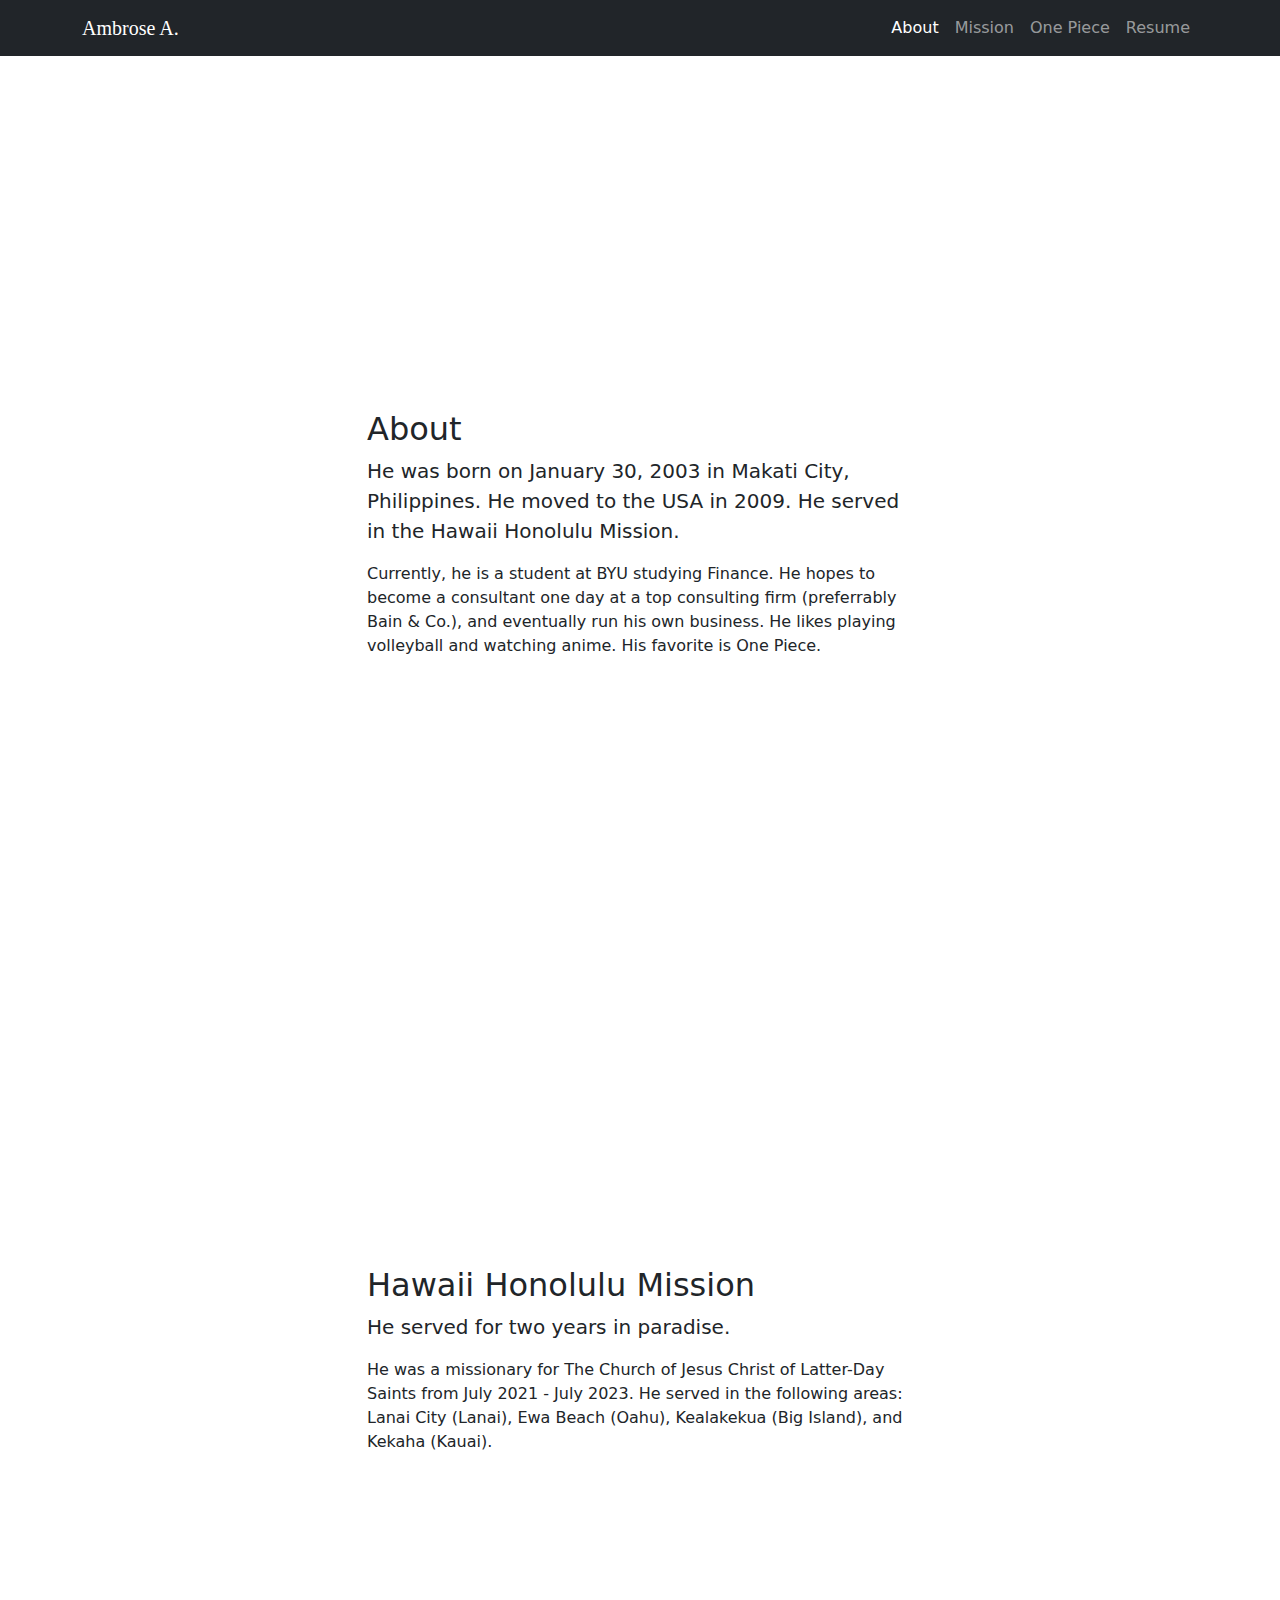
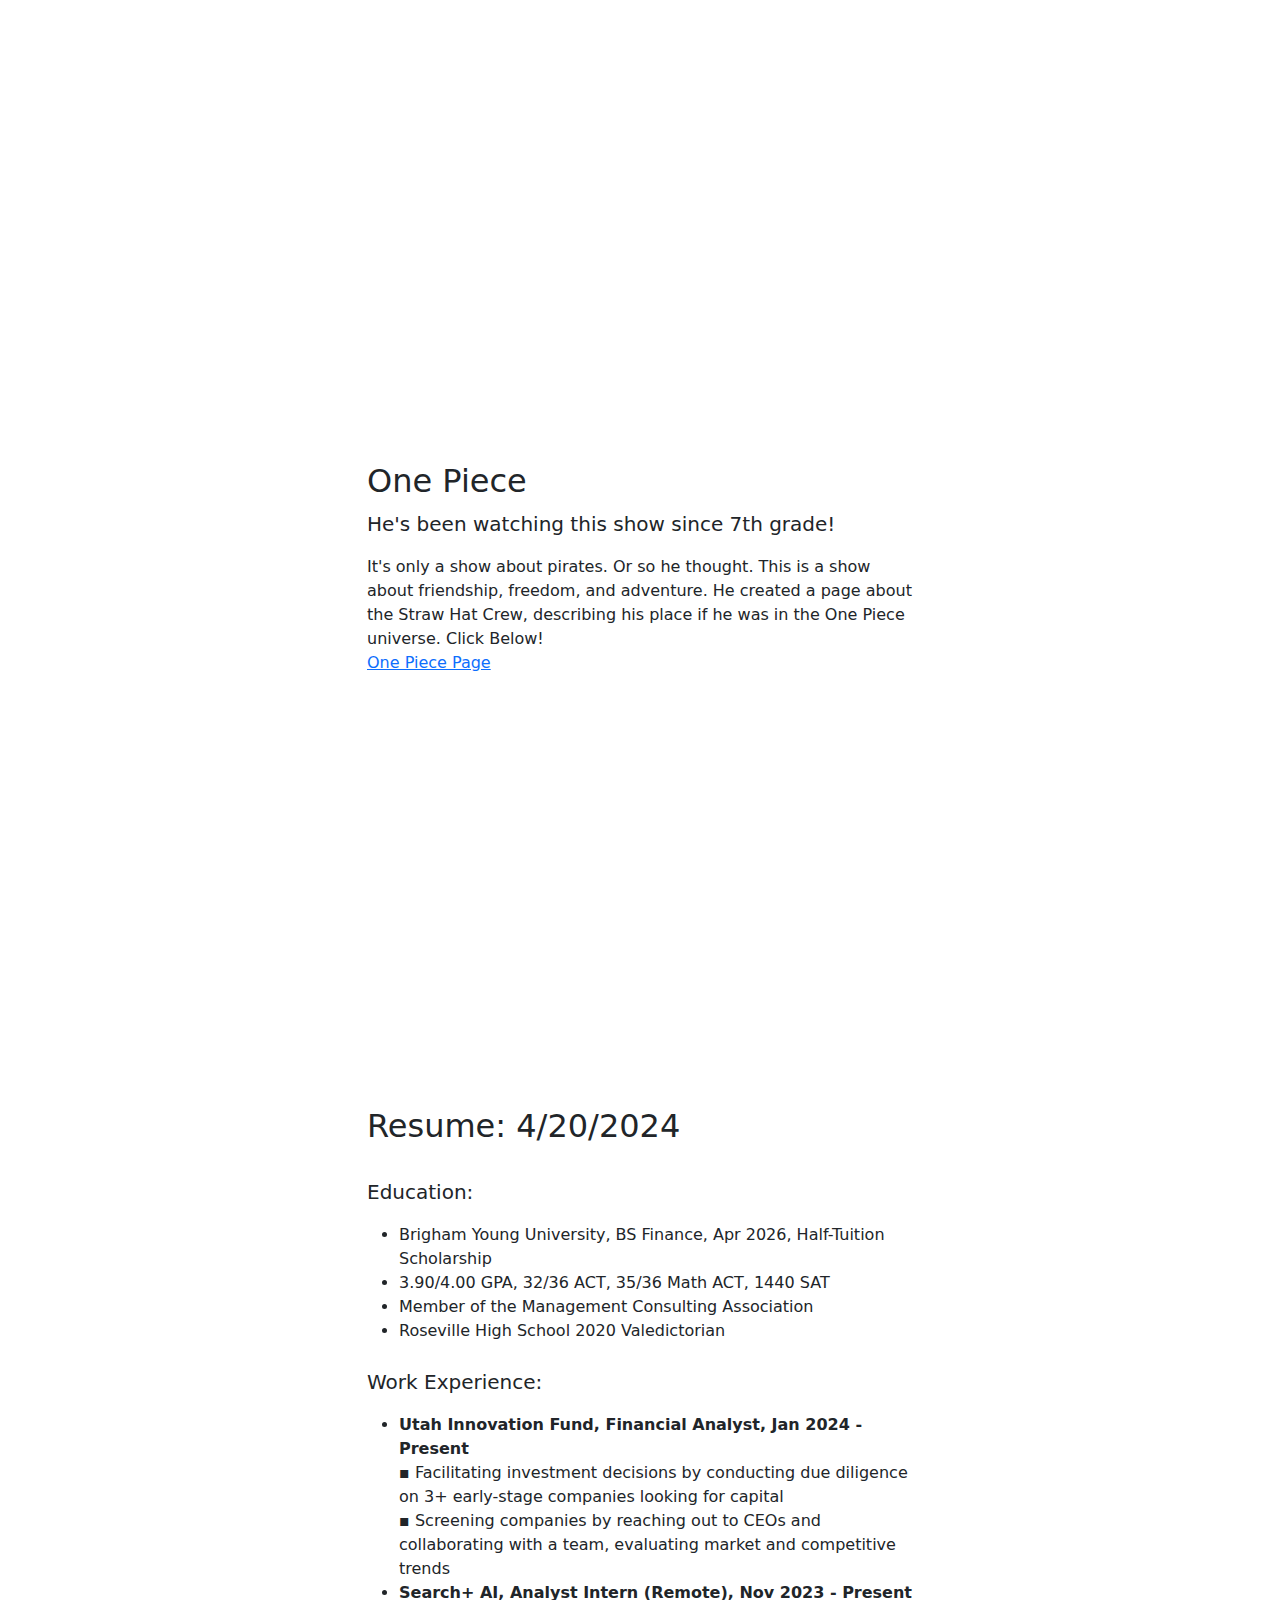
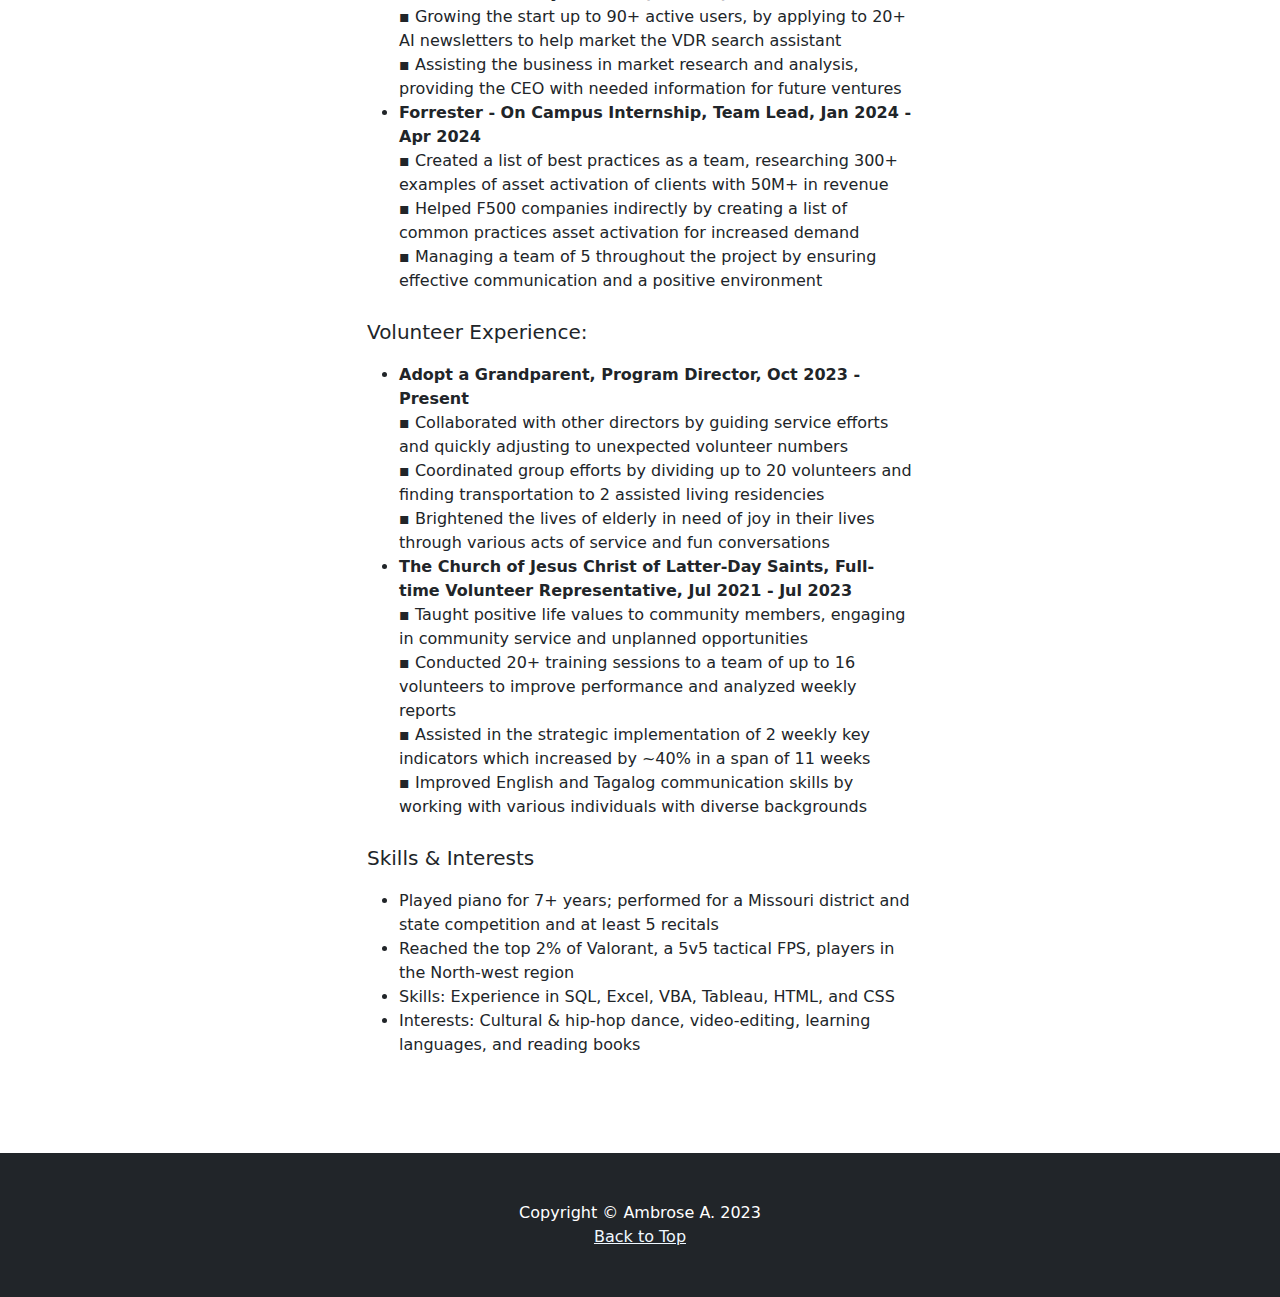
==== startbootstrap-full-width-pics-gh-pages/index.html @ 5144ba20 "Add files via upload" ====
<!DOCTYPE html>
<html lang="en">
    <head>
        <meta charset="utf-8" />
        <meta name="viewport" content="width=device-width, initial-scale=1, shrink-to-fit=no" />
        <meta name="description" content="" />
        <meta name="author" content="" />
        <title>Ambrose A.</title>
        <!-- Favicon-->
        <link rel="icon" type="image/x-icon" href="assets/favicon.ico" />
        <!-- Core theme CSS (includes Bootstrap)-->
        <link href="css/styles.css" rel="stylesheet" />
        <link href="css/newstyles.css" rel="stylesheet" />
    </head>
    <body>
        <!-- Responsive navbar-->
        <nav class="navbar navbar-expand-lg navbar-dark bg-dark">
            <div class="container">
                <a class="navbar-brand newstyles1" href="#!">Ambrose A.</a>
                <button class="navbar-toggler" type="button" data-bs-toggle="collapse" data-bs-target="#navbarSupportedContent" aria-controls="navbarSupportedContent" aria-expanded="false" aria-label="Toggle navigation"><span class="navbar-toggler-icon"></span></button>
                <div class="collapse navbar-collapse" id="navbarSupportedContent">
                    <ul class="navbar-nav ms-auto mb-2 mb-lg-0">
                        <li class="nav-item"><a class="nav-link active" aria-current="page" href="#About">About</a></li>
                        <li class="nav-item"><a class="nav-link" href="#Mission">Mission</a></li>
                        <li class="nav-item"><a class="nav-link" href="#OnePiece">One Piece</a></li>
                        <li class="nav-item"><a class="nav-link" href="#Resume">Resume</a></li>
                    </ul>
                </div>
            </div>
        </nav>
        <!-- Header - set the background image for the header in the line below-->
        <header id="About" class="py-5 bg-image-full" style="background-image: url('https://i.natgeofe.com/k/f576c284-661a-4046-ba51-fa95699e1a8b/hawaii-beach.png')">
            <div class="text-center my-5">
                
                <h1 class="text-white fs-3 fw-bolder">The Life of Ambrose</h1>
                <p class="text-white-50 mb-0">Born in the Philippines, Grown in the Mainland, Served in Hawaii</p>
            </div>
        </header>
        <!-- Content section-->
        <section class="py-5">
            <div class="container my-5">
                <div class="row justify-content-center">
                    <div class="col-lg-6">
                        <h2>About</h2>
                        <p class="lead">He was born on January 30, 2003 in Makati City, Philippines. He moved to the USA in 2009. He served in the Hawaii Honolulu Mission.</p>
                        <p class="mb-0">Currently, he is a student at BYU studying Finance. He hopes to become a consultant one day at a top consulting firm (preferrably Bain & Co.), and eventually run his own business. He likes playing volleyball and watching anime. His favorite is One Piece.</p>
                    </div>
                </div>
            </div>
        </section>
        <!-- Image element - set the background image for the header in the line below-->
        <div id="Mission" class="py-5 bg-image-full" style="background-image: url(https://scontent-lax3-2.xx.fbcdn.net/v/t39.30808-6/307194676_200809342293721_3860683297878452539_n.jpg?_nc_cat=111&ccb=1-7&_nc_sid=5f2048&_nc_ohc=n2ADwxN3MuUAb5hdcvC&_nc_ht=scontent-lax3-2.xx&oh=00_AfCJ7eUJw6UNfYhpiMom05aBxW94DMlIIaRYNb9oNhy4KQ&oe=662954AA)">
            <!-- Put anything you want here! The spacer below with inline CSS is just for demo purposes!-->
            <div style="height: 20rem"></div>
        </div>
        <!-- Content section-->
        <section class="py-5">
            <div class="container my-5">
                <div class="row justify-content-center">
                    <div class="col-lg-6">
                        <h2>Hawaii Honolulu Mission</h2>
                        <p class="lead">He served for two years in paradise.</p>
                        <p class="mb-0">He was a missionary for The Church of Jesus Christ of Latter-Day Saints from July 2021 - July 2023. He served in the following areas: Lanai City (Lanai), Ewa Beach (Oahu), Kealakekua (Big Island), and Kekaha (Kauai).</p>
                    </div>
                </div>
            </div>
        </section>
         <!-- Image element - set the background image for the header in the line below-->
         <div id="OnePiece" class="py-5 bg-image-full" style="background-image: url('https://wallpapers-clan.com/wp-content/uploads/2024/02/monkey-d-luffy-clouds-one-piece-desktop-wallpaper-preview.jpg')">
            <!-- Put anything you want here! The spacer below with inline CSS is just for demo purposes!-->
            <div style="height: 20rem"></div>
        </div>
        <!-- Content section-->
        <section class="py-5">
            <div class="container my-5">
                <div class="row justify-content-center">
                    <div class="col-lg-6">
                        <h2>One Piece</h2>
                        <p class="lead">He's been watching this show since 7th grade!</p>
                        <p class="mb-0">It's only a show about pirates. Or so he thought. This is a show about friendship, freedom, and adventure. He created a page about the Straw Hat Crew, describing his place if he was in the One Piece universe. Click Below!</p>
                        <a href="../scratch.html">One Piece Page</a>

                    </div>
                </div>
            </div>
        </section>
    </section>
   <header id="Resume" class="py-5 bg-image-full" style="background-image: url('https://lh3.googleusercontent.com/6ufSFbGJmWPTEoJYXLbuhYedw0IeLuciX6ezPuWPlfAgRj5-vy7qOQ3Yu28u6hIwDu3EQ4Q4SJKX1YPTjt1BjFzhlAKPI0BN79bClxHPtP9zDoQ=s1500')">
    <div class="text-center my-5">
        
        <h1 class="text-white fs-3 fw-bolder">     </h1>
        <br>
        <p class="text-white-50 mb-0"></p>
        <br>
    </div>
</header>
<!-- Content section-->
<section class="py-5">
    <div class="container my-5">
        <div class="row justify-content-center">
            <div class="col-lg-6">
                <h2>Resume: 4/20/2024</h2>
                <br>
                <p class="lead">Education:</p>
                <ul class="mb-0">
                    <li>Brigham Young University, BS Finance, Apr 2026, Half-Tuition Scholarship</li>
                    <li>3.90/4.00 GPA, 32/36 ACT, 35/36 Math ACT, 1440 SAT</li>
                    <li>Member of the Management Consulting Association</li>
                    <li>Roseville High School 2020 Valedictorian</li>
                </ul>
                <br>
                <p class="lead">Work Experience:</p>
                <ul class="mb-0">
                    <li><b>Utah Innovation Fund, Financial Analyst, Jan 2024 - Present</b>
                        <br>▪	Facilitating investment decisions by conducting due diligence on 3+ early-stage companies looking for capital
                        <br>▪	Screening companies by reaching out to CEOs and collaborating with a team, evaluating market and competitive trends
                    </li>
                    <li><b>Search+ AI, Analyst Intern (Remote), Nov 2023 - Present</b>
                        <br>▪	Growing the start up to 90+ active users, by applying to 20+ AI newsletters to help market the VDR search assistant
                        <br>▪	Assisting the business in market research and analysis, providing the CEO with needed information for future ventures
                    </li>
                    <li><b>Forrester - On Campus Internship, Team Lead, Jan 2024 - Apr 2024</b>
                        <br>▪	Created a list of best practices as a team, researching 300+ examples of asset activation of clients with 50M+ in revenue
                        <br>▪	Helped F500 companies indirectly by creating a list of common practices  asset activation for increased demand
                        <br>▪	Managing a team of 5 throughout the project by ensuring effective communication and a positive environment
                    </li>
                </ul>
                <br>
                <p class="lead">Volunteer Experience:</p>
                <ul class="mb-0">
                    <li><b>Adopt a Grandparent, Program Director, Oct 2023 - Present</b>
                        <br>▪	Collaborated with other directors by guiding service efforts and quickly adjusting to unexpected volunteer numbers 
                        <br>▪	Coordinated group efforts by dividing up to 20 volunteers and finding transportation to 2 assisted living residencies
                        <br>▪	Brightened the lives of elderly in need of joy in their lives through various acts of service and fun conversations
                    </li>
                    <li><b>The Church of Jesus Christ of Latter-Day Saints, Full-time Volunteer Representative, Jul 2021 - Jul 2023</b>
                        <br>▪	Taught positive life values to community members, engaging in community service and unplanned opportunities
                        <br>▪	Conducted 20+ training sessions to a team of up to 16 volunteers to improve performance and analyzed weekly reports
                        <br>▪	Assisted in the strategic implementation of 2 weekly key indicators which increased by ~40% in a span of 11 weeks
                        <br>▪	Improved English and Tagalog communication skills by working with various individuals with diverse backgrounds
                    </li>
                </ul>
                <br>
                <p class="lead">Skills & Interests</p>
                <ul class="mb-0">
                    <li>Played piano for 7+ years; performed for a Missouri district and state competition and at least 5 recitals</li>
                    <li>Reached the top 2% of Valorant, a 5v5 tactical FPS, players in the North-west region</li>
                    <li>Skills: Experience in SQL, Excel, VBA, Tableau, HTML, and CSS</li>
                    <li>Interests: Cultural & hip-hop dance, video-editing, learning languages, and reading books</li>
                </ul>
            </div>
        </div>
    </div>
</section>
        <!-- Footer-->
        <footer class="py-5 bg-dark">
            <div class="container"><p class="m-0 text-center text-white">Copyright &copy; Ambrose A. 2023</p></div>
            <center><a class="anchor" href="#">Back to Top</a></center>
        </footer>
        <!-- Bootstrap core JS-->
        <script src="https://cdn.jsdelivr.net/npm/bootstrap@5.2.3/dist/js/bootstrap.bundle.min.js"></script>
        <!-- Core theme JS-->
        <script src="js/scripts.js"></script>
    </body>
</html>
---- startbootstrap-full-width-pics-gh-pages/css/newstyles.css ----
.newstyles1{
    font-family:'Times New Roman', Times, serif;
}
.anchor{
    color:aliceblue
    !important
}
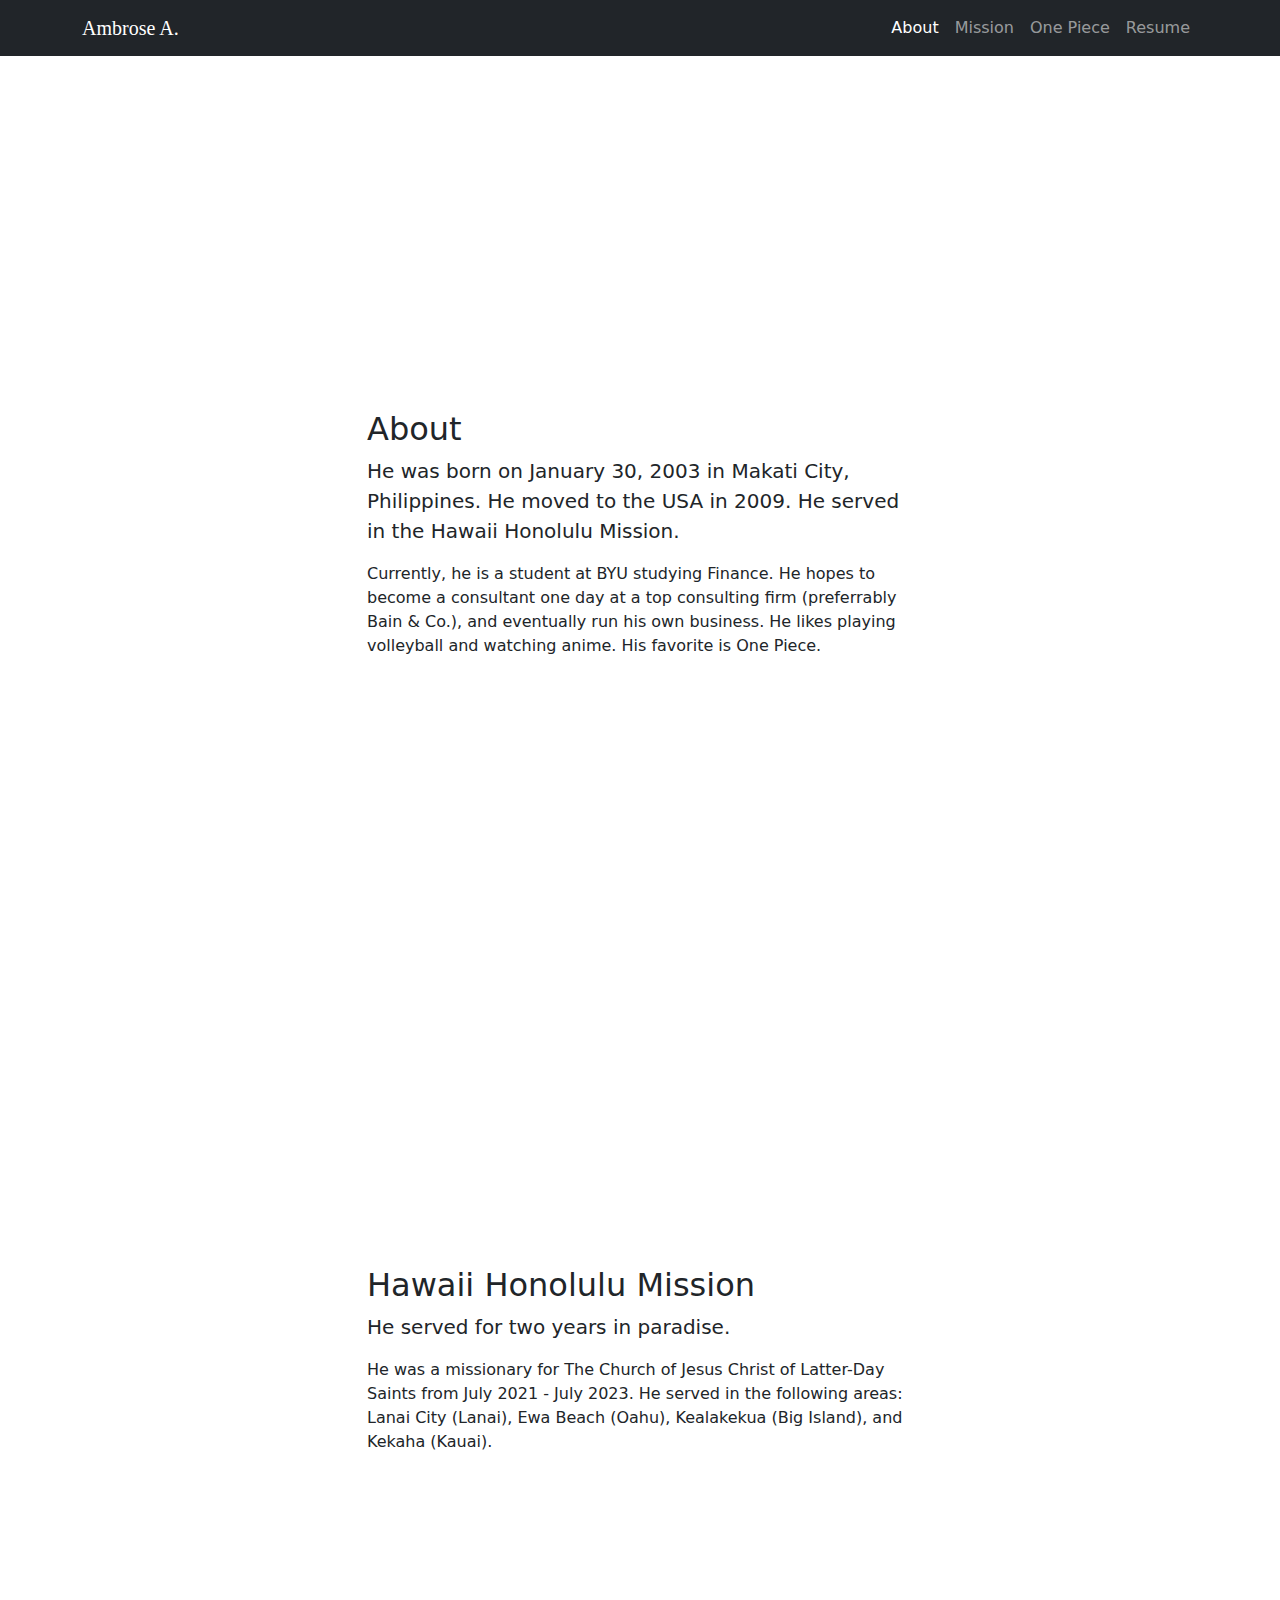
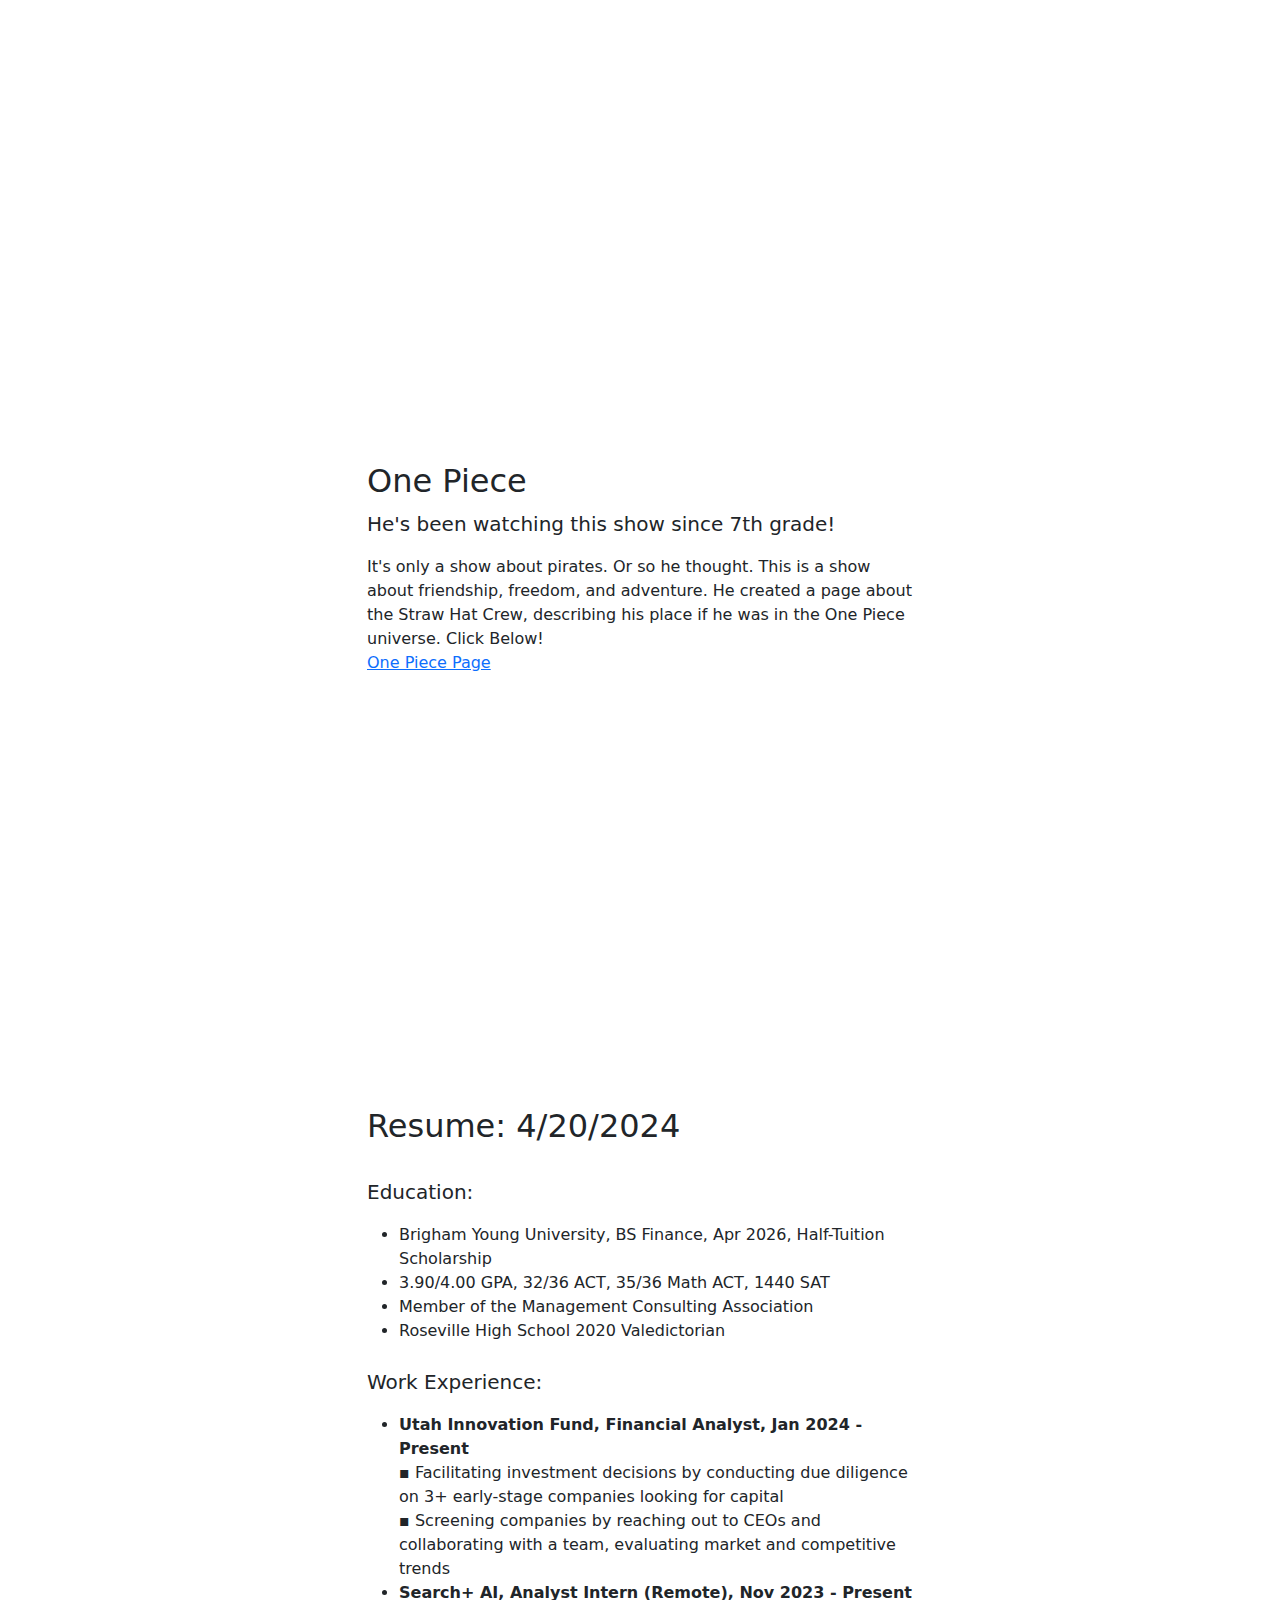
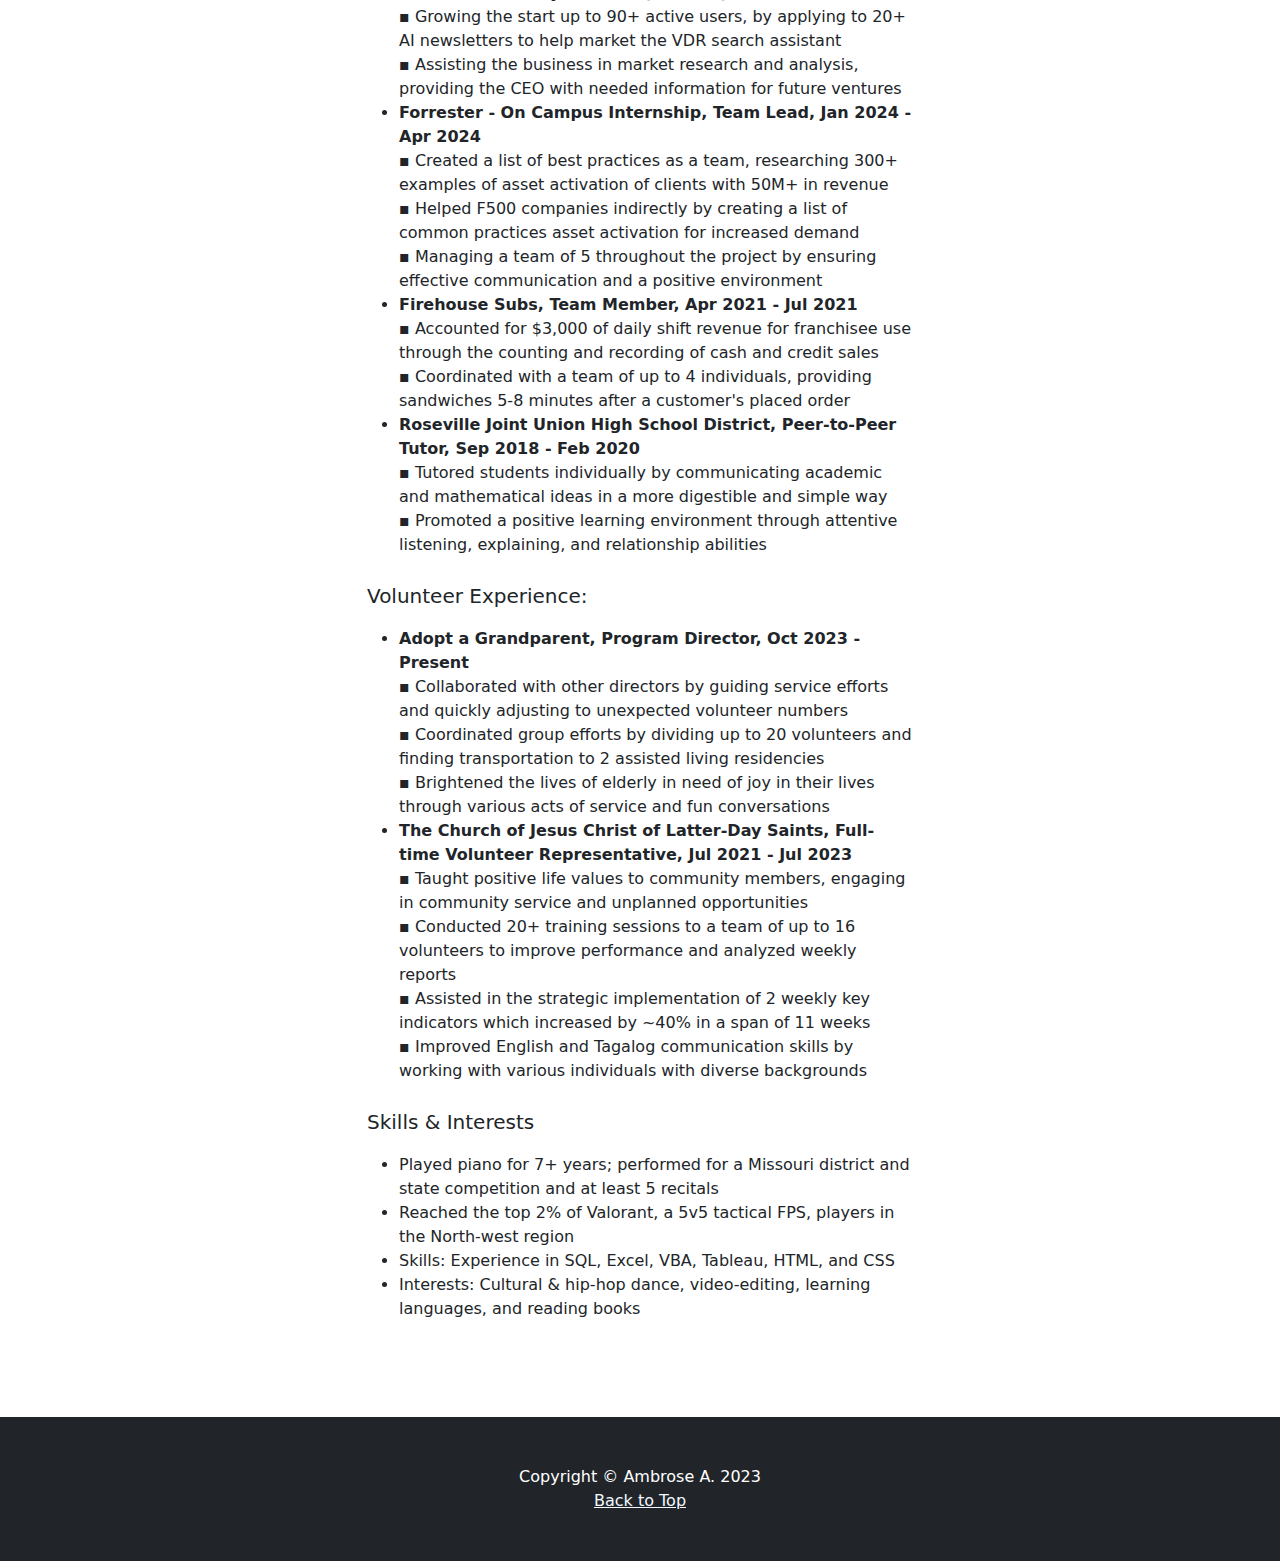
==== commit 20a8172d: "Add files via upload" ====
--- a/startbootstrap-full-width-pics-gh-pages/index.html
+++ b/startbootstrap-full-width-pics-gh-pages/index.html
@@ -16,7 +16,7 @@
         <!-- Responsive navbar-->
         <nav class="navbar navbar-expand-lg navbar-dark bg-dark">
             <div class="container">
-                <a class="navbar-brand newstyles1" href="#!">Ambrose A.</a>
+                <a class="navbar-brand newstyles1" href="#">Ambrose A.</a>
                 <button class="navbar-toggler" type="button" data-bs-toggle="collapse" data-bs-target="#navbarSupportedContent" aria-controls="navbarSupportedContent" aria-expanded="false" aria-label="Toggle navigation"><span class="navbar-toggler-icon"></span></button>
                 <div class="collapse navbar-collapse" id="navbarSupportedContent">
                     <ul class="navbar-nav ms-auto mb-2 mb-lg-0">
@@ -33,7 +33,7 @@
             <div class="text-center my-5">
                 
                 <h1 class="text-white fs-3 fw-bolder">The Life of Ambrose</h1>
-                <p class="text-white-50 mb-0">Born in the Philippines, Grown in the Mainland, Served in Hawaii</p>
+                <p class="text-white mb-0">Born in the Philippines, Grown in the Mainland, Served in Hawaii</p>
             </div>
         </header>
         <!-- Content section-->
@@ -124,6 +124,14 @@
                         <br>▪	Helped F500 companies indirectly by creating a list of common practices  asset activation for increased demand
                         <br>▪	Managing a team of 5 throughout the project by ensuring effective communication and a positive environment
                     </li>
+                    <li><b>Firehouse Subs, Team Member, Apr 2021 - Jul 2021</b>
+                        <br>▪	Accounted for $3,000 of daily shift revenue for franchisee use through the counting and recording of cash and credit sales
+                        <br>▪	Coordinated with a team of up to 4 individuals, providing sandwiches 5-8 minutes after a customer's placed order
+                    </li>
+                    <li><b>Roseville Joint Union High School District, Peer-to-Peer Tutor, Sep 2018 - Feb 2020</b>
+                        <br>▪	Tutored students individually by communicating academic and mathematical ideas in a more digestible and simple way
+                        <br>▪	Promoted a positive learning environment through attentive listening, explaining, and relationship abilities
+                    </li>
                 </ul>
                 <br>
                 <p class="lead">Volunteer Experience:</p>
